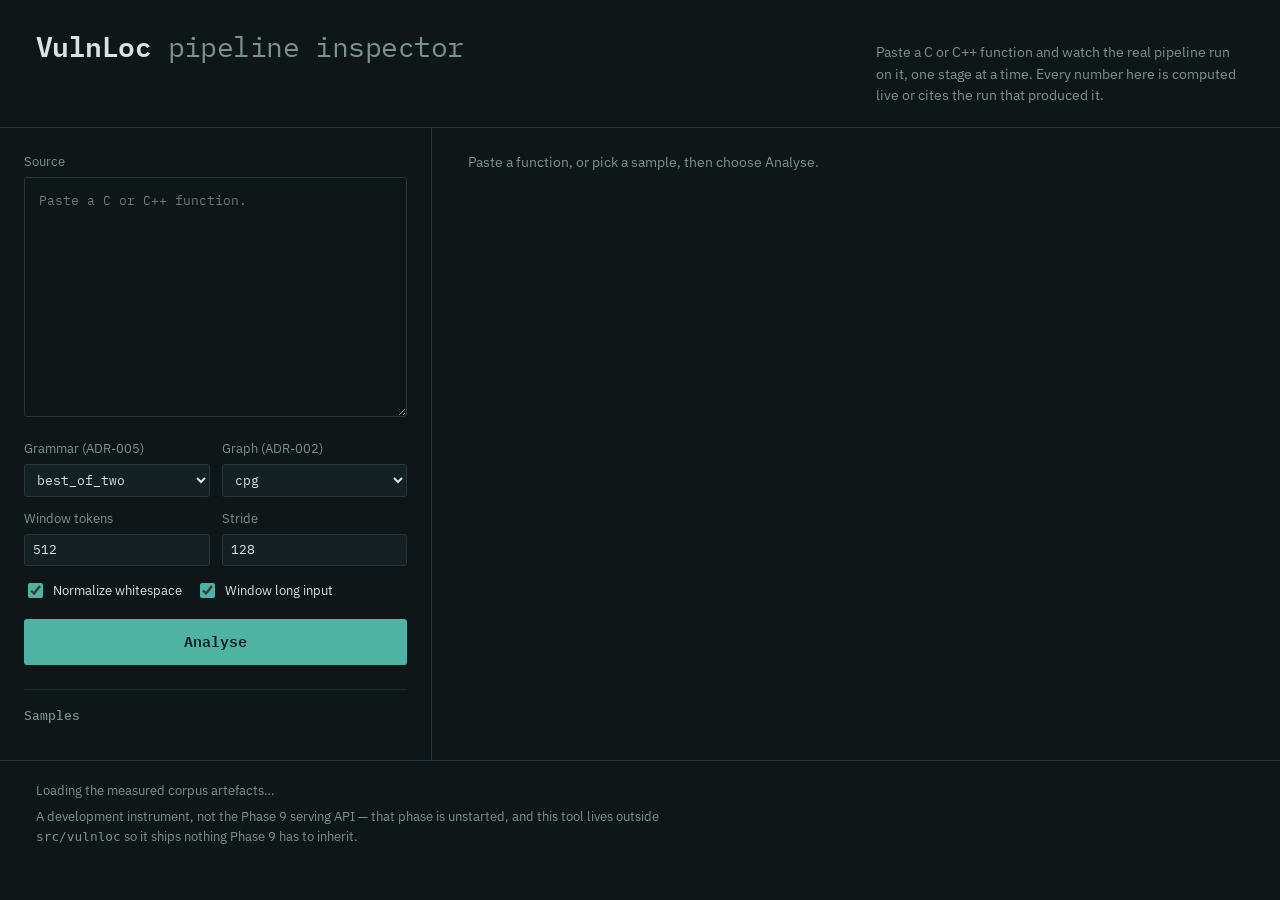
==== frontend/static/index.html @ 45f5f7fc "feat(frontend): a pipeline inspector — paste a function, watch the stages run Paste a C/C++ function" ====
<!doctype html>
<html lang="en">
  <head>
    <meta charset="utf-8" />
    <meta name="viewport" content="width=device-width, initial-scale=1" />
    <title>VulnLoc pipeline inspector</title>
    <link rel="preconnect" href="https://fonts.googleapis.com" />
    <link rel="preconnect" href="https://fonts.gstatic.com" crossorigin />
    <link
      href="https://fonts.googleapis.com/css2?family=IBM+Plex+Mono:wght@400;500;600&family=IBM+Plex+Sans:wght@400;500&display=swap"
      rel="stylesheet"
    />
    <link rel="stylesheet" href="styles.css" />
  </head>
  <body>
    <header class="masthead">
      <div class="masthead-top">
        <h1 class="wordmark">VulnLoc <span>pipeline inspector</span></h1>
        <p class="masthead-note">
          Paste a C or C++ function and watch the real pipeline run on it, one stage at a
          time. Every number here is computed live or cites the run that produced it.
        </p>
      </div>

      <!-- Filled from /api/model. It says there is no model; that is the single most
           important fact about the project's state, so it sits above everything. -->
      <div class="model-banner" id="model-banner" hidden></div>

      <nav aria-label="Pipeline stages">
        <ol class="rail" id="rail"></ol>
      </nav>
    </header>

    <main class="workbench">
      <section class="composer" aria-label="Input">
        <label for="code">Source</label>
        <textarea
          id="code"
          spellcheck="false"
          placeholder="Paste a C or C++ function."
        ></textarea>

        <div class="controls">
          <div>
            <label for="policy">Grammar (ADR-005)</label>
            <select id="policy">
              <option value="best_of_two">best_of_two</option>
              <option value="cpp">cpp</option>
              <option value="c">c</option>
              <option value="declared">declared</option>
            </select>
          </div>
          <div>
            <label for="graph">Graph (ADR-002)</label>
            <select id="graph">
              <option value="cpg">cpg</option>
              <option value="ast">ast</option>
              <option value="cfg">cfg</option>
              <option value="dfg">dfg</option>
            </select>
          </div>
          <div>
            <label for="max_length">Window tokens</label>
            <input id="max_length" type="number" min="64" max="512" step="64" value="512" />
          </div>
          <div>
            <label for="stride">Stride</label>
            <input id="stride" type="number" min="0" max="448" step="32" value="128" />
          </div>
        </div>

        <div class="toggles">
          <label class="toggle">
            <input type="checkbox" id="normalize" checked />
            Normalize whitespace
          </label>
          <label class="toggle">
            <input type="checkbox" id="windowing" checked />
            Window long input
          </label>
        </div>

        <button class="run" id="run">Analyse</button>

        <div class="samples">
          <h3>Samples</h3>
          <div id="samples"></div>
        </div>
      </section>

      <section class="stage-column" aria-label="Pipeline output">
        <div id="error-slot"></div>
        <div id="stages">
          <p class="empty">
            Paste a function, or pick a sample, then choose Analyse.
          </p>
        </div>
      </section>
    </main>

    <footer>
      <p id="corpus-line">Loading the measured corpus artefacts…</p>
      <p>
        A development instrument, not the Phase&nbsp;9 serving API — that phase is
        unstarted, and this tool lives outside <code>src/vulnloc</code> so it ships
        nothing Phase&nbsp;9 has to inherit.
      </p>
    </footer>

    <script src="app.js"></script>
  </body>
</html>
---- frontend/static/styles.css ----
/* VulnLoc pipeline inspector.

   The surface is a drafting table for code: a deep teal-black ground, hairline rules,
   and source text as the primary material. IBM Plex Mono carries the display type —
   inverting the usual roles, because every headline here names a line, a node or a
   token count. IBM Plex Sans carries prose only.

   Three semantic colours do real work and are never decorative:
     signal (amber)  something measured, or a line under attention
     live   (teal)   a stage that is built and just ran
     void   (brick)  a stage that is not built, or a result that was invalidated
*/

:root {
  --ground: #0e1618;
  --panel: #142024;
  --panel-high: #18272b;
  --rule: #23383d;
  --rule-soft: #1b2e32;
  --type: #dae3df;
  --code: #c9d6d1;
  --dim: #7b918d;
  --dimmer: #556965;

  --signal: #e8a13a;
  --signal-soft: #3a2e18;
  --live: #4fb3a4;
  --live-soft: #14312e;
  --void: #c2665c;
  --void-soft: #33201e;

  /* Edge colours live here, not only in the .edge-* rules, so the legend in app.js
     reads the same value the stroke uses and the two cannot drift apart. */
  --edge-ast: #52798a;
  --edge-cfg: #4fb3a4;
  --edge-dfg: #e8a13a;
  --edge-call: #9b7bd4;

  --mono: "IBM Plex Mono", ui-monospace, "SF Mono", Menlo, Consolas, monospace;
  --sans: "IBM Plex Sans", system-ui, -apple-system, "Segoe UI", sans-serif;

  --gutter: 3.25rem;
  --step: 0.5rem;
}

* {
  box-sizing: border-box;
}

html {
  background: var(--ground);
}

body {
  margin: 0;
  background: var(--ground);
  color: var(--type);
  font-family: var(--sans);
  font-size: 15px;
  line-height: 1.55;
  -webkit-font-smoothing: antialiased;
}

h1,
h2,
h3,
.mono {
  font-family: var(--mono);
  font-weight: 500;
}

a {
  color: var(--live);
}

/* ─── Masthead ─────────────────────────────────────────────────────────────── */

.masthead {
  border-bottom: 1px solid var(--rule);
  padding: 1.5rem clamp(1rem, 3vw, 2.25rem) 0;
}

.masthead-top {
  display: flex;
  flex-wrap: wrap;
  gap: 1.25rem;
  align-items: baseline;
  justify-content: space-between;
}

.wordmark {
  font-family: var(--mono);
  font-size: clamp(1.35rem, 2.4vw, 1.75rem);
  font-weight: 600;
  letter-spacing: -0.02em;
  margin: 0;
  color: var(--type);
}

.wordmark span {
  color: var(--dim);
  font-weight: 400;
}

.masthead-note {
  color: var(--dim);
  font-size: 0.875rem;
  max-width: 46ch;
  margin: 0;
}

/* The model banner is the first thing anyone sees, and it says the tool has no scores.
   That placement is the point: it is the most important fact about the project's state. */
.model-banner {
  margin: 1.25rem 0 0;
  border: 1px solid var(--void);
  border-left-width: 3px;
  background: var(--void-soft);
  padding: 0.85rem 1.1rem;
  border-radius: 3px;
}

.model-banner h2 {
  margin: 0 0 0.3rem;
  font-size: 0.95rem;
  color: #e8a096;
}

.model-banner p {
  margin: 0;
  font-size: 0.875rem;
  color: #cbb4b0;
  max-width: 92ch;
}

.model-banner code {
  font-family: var(--mono);
  color: var(--signal);
  background: none;
}

/* ─── Pipeline rail ────────────────────────────────────────────────────────── */

.rail {
  display: flex;
  gap: 0;
  overflow-x: auto;
  padding: 1.25rem 0 0;
  margin: 0;
  list-style: none;
  scrollbar-width: thin;
}

.rail li {
  flex: 0 0 auto;
  position: relative;
  padding: 0 1.15rem 0.9rem 0;
  margin-right: 1.15rem;
  border-bottom: 2px solid var(--rule);
  min-width: 7.5rem;
}

.rail li::after {
  content: "";
  position: absolute;
  right: -0.35rem;
  bottom: -0.42rem;
  width: 6px;
  height: 6px;
  border-right: 1px solid var(--rule);
  border-bottom: 1px solid var(--rule);
  transform: rotate(-45deg);
}

.rail li:last-child {
  margin-right: 0;
}

.rail li:last-child::after {
  display: none;
}

.rail-layer {
  font-family: var(--mono);
  font-size: 0.7rem;
  color: var(--dimmer);
  display: block;
}

.rail-name {
  font-family: var(--mono);
  font-size: 0.84rem;
  display: block;
  color: var(--dim);
}

.rail li[data-state="live"] {
  border-bottom-color: var(--live);
}
.rail li[data-state="live"] .rail-name {
  color: var(--type);
}
.rail li[data-state="live"]::after {
  border-color: var(--live);
}

.rail li[data-state="built-untrained"] {
  border-bottom-color: var(--signal);
}
.rail li[data-state="built-untrained"] .rail-name {
  color: var(--signal);
}

.rail li[data-state="planned"] .rail-name {
  color: var(--dimmer);
}

.rail button {
  all: unset;
  cursor: pointer;
  display: block;
}

.rail button:focus-visible {
  outline: 2px solid var(--signal);
  outline-offset: 3px;
}

/* ─── Workbench ────────────────────────────────────────────────────────────── */

.workbench {
  display: grid;
  grid-template-columns: minmax(20rem, 27rem) minmax(0, 1fr);
  gap: 0;
  align-items: start;
}

.composer {
  border-right: 1px solid var(--rule);
  padding: 1.5rem clamp(1rem, 2vw, 1.5rem);
  position: sticky;
  top: 0;
  max-height: 100vh;
  overflow-y: auto;
}

.stage-column {
  padding: 1.5rem clamp(1rem, 3vw, 2.25rem);
  min-width: 0;
}

label {
  display: block;
  font-size: 0.8rem;
  color: var(--dim);
  margin-bottom: 0.3rem;
}

textarea {
  width: 100%;
  min-height: 15rem;
  resize: vertical;
  background: var(--ground);
  color: var(--code);
  border: 1px solid var(--rule);
  border-radius: 3px;
  padding: 0.75rem 0.85rem;
  font-family: var(--mono);
  font-size: 0.82rem;
  line-height: 1.65;
  tab-size: 4;
}

textarea:focus-visible,
select:focus-visible,
input:focus-visible {
  outline: 2px solid var(--signal);
  outline-offset: 1px;
}

.controls {
  display: grid;
  grid-template-columns: 1fr 1fr;
  gap: 0.75rem;
  margin-top: 1rem;
}

select,
input[type="number"] {
  width: 100%;
  background: var(--panel);
  color: var(--type);
  border: 1px solid var(--rule);
  border-radius: 3px;
  padding: 0.4rem 0.5rem;
  font-family: var(--mono);
  font-size: 0.82rem;
}

.toggles {
  display: flex;
  flex-wrap: wrap;
  gap: 0.9rem;
  margin-top: 0.9rem;
}

.toggle {
  display: flex;
  align-items: center;
  gap: 0.4rem;
  font-size: 0.82rem;
  color: var(--type);
  margin: 0;
  cursor: pointer;
}

.toggle input {
  accent-color: var(--live);
  width: 0.95rem;
  height: 0.95rem;
}

.run {
  margin-top: 1.1rem;
  width: 100%;
  background: var(--live);
  color: #07201d;
  border: none;
  border-radius: 3px;
  padding: 0.65rem 1rem;
  font-family: var(--mono);
  font-size: 0.92rem;
  font-weight: 600;
  cursor: pointer;
}

.run:hover {
  background: #5ec4b5;
}

.run:disabled {
  background: var(--rule);
  color: var(--dim);
  cursor: progress;
}

.run:focus-visible {
  outline: 2px solid var(--signal);
  outline-offset: 2px;
}

.samples {
  margin-top: 1.5rem;
  border-top: 1px solid var(--rule-soft);
  padding-top: 1rem;
}

.samples h3 {
  font-size: 0.82rem;
  color: var(--dim);
  margin: 0 0 0.6rem;
  font-weight: 500;
}

.sample {
  all: unset;
  cursor: pointer;
  display: block;
  width: 100%;
  padding: 0.5rem 0.6rem;
  border: 1px solid var(--rule-soft);
  border-radius: 3px;
  margin-bottom: 0.45rem;
}

.sample:hover {
  border-color: var(--live);
}

.sample:focus-visible {
  outline: 2px solid var(--signal);
  outline-offset: 1px;
}

.sample b {
  display: block;
  font-family: var(--mono);
  font-size: 0.82rem;
  font-weight: 500;
  color: var(--type);
}

.sample span {
  font-size: 0.76rem;
  color: var(--dim);
}

/* ─── Stage panels ─────────────────────────────────────────────────────────── */

.stage {
  border: 1px solid var(--rule);
  border-radius: 3px;
  margin-bottom: 1.25rem;
  background: var(--panel);
  scroll-margin-top: 1rem;
}

.stage-head {
  display: flex;
  flex-wrap: wrap;
  align-items: baseline;
  gap: 0.6rem 0.9rem;
  padding: 0.8rem 1.1rem;
  border-bottom: 1px solid var(--rule-soft);
}

.stage-head h2 {
  margin: 0;
  font-size: 1rem;
  color: var(--type);
}

.stage-layer {
  font-family: var(--mono);
  font-size: 0.72rem;
  color: var(--dimmer);
  border: 1px solid var(--rule);
  border-radius: 2px;
  padding: 0.05rem 0.35rem;
}

.stage-body {
  padding: 1.1rem;
}

.stage[data-state="planned"] {
  background: transparent;
  border-style: dashed;
}

.stage[data-state="planned"] .stage-head h2 {
  color: var(--dim);
}

.badge {
  font-family: var(--mono);
  font-size: 0.7rem;
  border-radius: 2px;
  padding: 0.1rem 0.4rem;
  border: 1px solid currentColor;
}

.badge-live {
  color: var(--live);
}
.badge-void {
  color: var(--void);
}
.badge-signal {
  color: var(--signal);
}

.stage-why {
  color: var(--dim);
  font-size: 0.85rem;
  margin: 0 0 1rem;
  max-width: 78ch;
}

/* ─── Readouts ─────────────────────────────────────────────────────────────── */

.readout {
  display: flex;
  flex-wrap: wrap;
  gap: 1.75rem;
  margin: 0 0 1.1rem;
  padding: 0;
}

.readout div {
  min-width: 0;
}

.readout dt {
  font-size: 0.74rem;
  color: var(--dim);
  margin-bottom: 0.1rem;
}

.readout dd {
  margin: 0;
  font-family: var(--mono);
  font-size: 1.25rem;
  color: var(--type);
  line-height: 1.2;
}

.readout dd small {
  font-size: 0.78rem;
  color: var(--dim);
}

.readout dd.is-live {
  color: var(--live);
}
.readout dd.is-void {
  color: var(--void);
}
.readout dd.is-signal {
  color: var(--signal);
}

/* ─── Tables ───────────────────────────────────────────────────────────────── */

table {
  width: 100%;
  border-collapse: collapse;
  font-size: 0.82rem;
}

.scroll-x {
  overflow-x: auto;
}

th {
  text-align: left;
  font-family: var(--mono);
  font-weight: 500;
  font-size: 0.75rem;
  color: var(--dim);
  border-bottom: 1px solid var(--rule);
  padding: 0.35rem 0.6rem 0.35rem 0;
}

td {
  padding: 0.3rem 0.6rem 0.3rem 0;
  border-bottom: 1px solid var(--rule-soft);
  font-family: var(--mono);
  color: var(--code);
  white-space: nowrap;
}

td.num,
th.num {
  text-align: right;
  padding-right: 1.1rem;
  font-variant-numeric: tabular-nums;
}

tr[data-chosen="true"] td {
  color: var(--live);
}

/* ─── The line axis: the hero ──────────────────────────────────────────────── */

.axis {
  border: 1px solid var(--rule);
  border-radius: 3px;
  overflow: hidden;
  background: var(--ground);
}

.axis-head,
.axis-row {
  display: grid;
  grid-template-columns: var(--gutter) minmax(10rem, 1fr) 6rem 6rem 3.5rem;
  align-items: center;
  gap: 0;
}

.axis-head {
  border-bottom: 1px solid var(--rule);
  background: var(--panel-high);
}

.axis-head span {
  font-family: var(--mono);
  font-size: 0.72rem;
  color: var(--dim);
  padding: 0.4rem 0.6rem;
}

.axis-head span:first-child,
.axis-row .ln {
  text-align: right;
}

.axis-row {
  border-bottom: 1px solid var(--rule-soft);
}

.axis-row:last-child {
  border-bottom: none;
}

.axis-row:hover {
  background: var(--panel);
}

.ln {
  font-family: var(--mono);
  font-size: 0.74rem;
  color: var(--dimmer);
  padding: 0.15rem 0.6rem;
  font-variant-numeric: tabular-nums;
  border-right: 1px solid var(--rule-soft);
  align-self: stretch;
  display: flex;
  align-items: center;
  justify-content: flex-end;
}

.src {
  font-family: var(--mono);
  font-size: 0.78rem;
  color: var(--code);
  padding: 0.15rem 0.7rem;
  white-space: pre;
  overflow-x: auto;
}

/* Two parallel tracks, one per branch, sized against their own column maximum. Reading
   down them is the point: where one has a bar and the other does not, a branch is blind
   to that line. */
.track {
  padding: 0.15rem 0.6rem;
  display: flex;
  align-items: center;
  gap: 0.4rem;
  min-width: 0;
}

.bar {
  height: 0.5rem;
  border-radius: 1px;
  min-width: 2px;
  flex: 0 1 auto;
}

.bar-node {
  background: var(--live);
}

.bar-token {
  background: #6a8fb8;
}

.track-count {
  font-family: var(--mono);
  font-size: 0.68rem;
  color: var(--dimmer);
  font-variant-numeric: tabular-nums;
  flex: 0 0 auto;
}

/* A line the branch cannot see at all. Deliberately louder than an empty cell. */
.track-gap {
  font-family: var(--mono);
  font-size: 0.68rem;
  color: var(--void);
}

.bar-window {
  font-family: var(--mono);
  font-size: 0.72rem;
  color: var(--dim);
  padding: 0.15rem 0.6rem;
  font-variant-numeric: tabular-nums;
}

.flag {
  font-family: var(--mono);
  font-size: 0.7rem;
  padding: 0.15rem 0.6rem;
  color: var(--void);
}

.axis-row[data-blank="true"] .src {
  color: var(--dimmer);
}

.axis-row[data-changed="true"] .ln {
  color: var(--signal);
  border-right-color: var(--signal);
}

/* ─── Graph canvas ─────────────────────────────────────────────────────────── */

/* The graph is laid out with source line on the Y axis. That is not a stylistic choice:
   the shared line axis is what the whole system is built on, so a node's vertical
   position is its line, and a long vertical edge is a relation that crosses lines. */
.graph-wrap {
  border: 1px solid var(--rule);
  border-radius: 3px;
  background: var(--ground);
  overflow: auto;
  max-height: 34rem;
}

.graph-wrap svg {
  display: block;
}

.edge {
  fill: none;
  stroke-width: 1;
}

.edge-ast {
  stroke: var(--edge-ast);
  stroke-opacity: 0.55;
}
.edge-cfg {
  stroke: var(--edge-cfg);
  stroke-opacity: 0.75;
}
.edge-dfg {
  stroke: var(--edge-dfg);
  stroke-opacity: 0.7;
}
.edge-call {
  stroke: var(--edge-call);
  stroke-opacity: 0.8;
}

.node-dot {
  fill: var(--dim);
}

.node-dot.named {
  fill: var(--type);
}

.graph-line-label {
  font-family: var(--mono);
  font-size: 9px;
  fill: var(--dimmer);
}

.graph-rule {
  stroke: var(--rule-soft);
  stroke-width: 1;
}

.legend {
  display: flex;
  flex-wrap: wrap;
  gap: 1rem;
  margin: 0.7rem 0 0;
  padding: 0;
  list-style: none;
  font-family: var(--mono);
  font-size: 0.74rem;
  color: var(--dim);
}

.legend li {
  display: flex;
  align-items: center;
  gap: 0.35rem;
}

.swatch {
  width: 1.1rem;
  height: 0;
  border-top-width: 2px;
  border-top-style: solid;
}

/* ─── Notes, empties, errors ───────────────────────────────────────────────── */

.note {
  font-size: 0.8rem;
  color: var(--dim);
  margin: 0.7rem 0 0;
  max-width: 82ch;
}

.note-warn {
  color: var(--signal);
}

.empty {
  color: var(--dim);
  font-size: 0.87rem;
  margin: 0;
}

.error {
  border: 1px solid var(--void);
  border-left-width: 3px;
  background: var(--void-soft);
  padding: 0.85rem 1.1rem;
  border-radius: 3px;
  margin-bottom: 1.25rem;
}

.error h2 {
  margin: 0 0 0.35rem;
  font-size: 0.92rem;
  color: #e8a096;
}

.error pre {
  margin: 0.5rem 0 0;
  font-family: var(--mono);
  font-size: 0.74rem;
  color: #cbb4b0;
  white-space: pre-wrap;
  overflow-x: auto;
}

.planned-list {
  margin: 0;
  padding-left: 1.1rem;
  color: var(--dim);
  font-size: 0.85rem;
  max-width: 78ch;
}

.planned-list li {
  margin-bottom: 0.3rem;
}

footer {
  border-top: 1px solid var(--rule);
  padding: 1.25rem clamp(1rem, 3vw, 2.25rem);
  color: var(--dim);
  font-size: 0.8rem;
}

footer p {
  margin: 0 0 0.4rem;
  max-width: 88ch;
}

/* ─── Responsive ───────────────────────────────────────────────────────────── */

@media (max-width: 60rem) {
  .workbench {
    grid-template-columns: 1fr;
  }

  .composer {
    position: static;
    max-height: none;
    border-right: none;
    border-bottom: 1px solid var(--rule);
  }

  .axis-head,
  .axis-row {
    grid-template-columns: 2.5rem minmax(7rem, 1fr) 4.5rem 4.5rem;
  }

  /* The windows column is dropped on narrow screens; its header must go with it or
     the head and the rows stop lining up. */
  .bar-window,
  .axis-head span:nth-child(5) {
    display: none;
  }
}

@media (prefers-reduced-motion: reduce) {
  * {
    animation: none !important;
    transition: none !important;
  }
}

/* The lane a line's nodes sit in. Faint by design: it groups without competing with the
   edges, which are the thing worth looking at. */
.graph-lane {
  fill: var(--rule-soft);
  fill-opacity: 0.5;
}
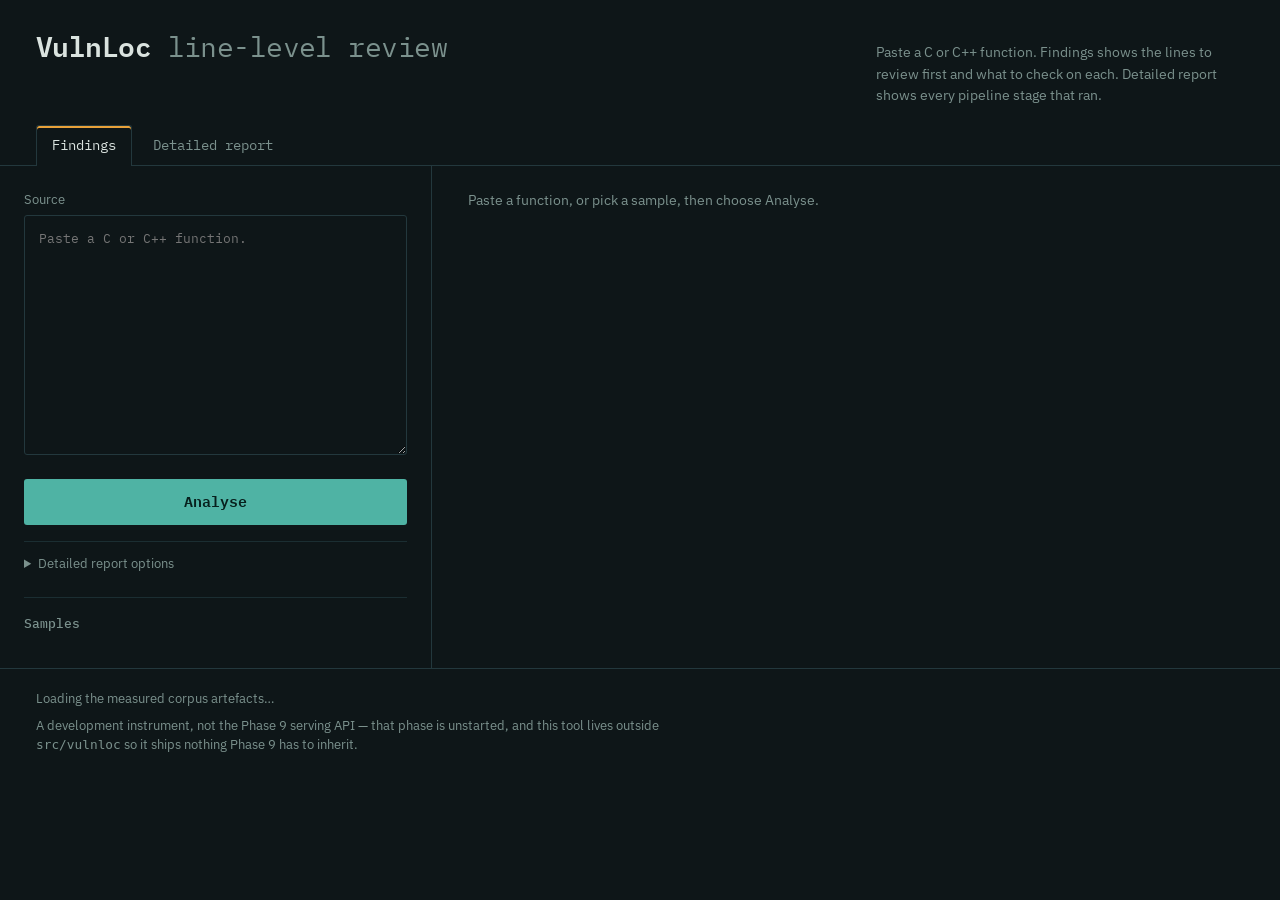
==== commit 889bd6b6: "feat(phase-5): fusion arms, ADR-009 semantic feature cache, and a Findings tab Phase 5 (sessions 12-" ====
--- a/frontend/static/index.html
+++ b/frontend/static/index.html
@@ -3,7 +3,7 @@
   <head>
     <meta charset="utf-8" />
     <meta name="viewport" content="width=device-width, initial-scale=1" />
-    <title>VulnLoc pipeline inspector</title>
+    <title>VulnLoc</title>
     <link rel="preconnect" href="https://fonts.googleapis.com" />
     <link rel="preconnect" href="https://fonts.gstatic.com" crossorigin />
     <link
@@ -15,20 +15,21 @@
   <body>
     <header class="masthead">
       <div class="masthead-top">
-        <h1 class="wordmark">VulnLoc <span>pipeline inspector</span></h1>
+        <h1 class="wordmark">VulnLoc <span>line-level review</span></h1>
         <p class="masthead-note">
-          Paste a C or C++ function and watch the real pipeline run on it, one stage at a
-          time. Every number here is computed live or cites the run that produced it.
+          Paste a C or C++ function. Findings shows the lines to review first and what to
+          check on each. Detailed report shows every pipeline stage that ran.
         </p>
       </div>
 
-      <!-- Filled from /api/model. It says there is no model; that is the single most
-           important fact about the project's state, so it sits above everything. -->
-      <div class="model-banner" id="model-banner" hidden></div>
-
-      <nav aria-label="Pipeline stages">
-        <ol class="rail" id="rail"></ol>
-      </nav>
+      <div class="tabs" role="tablist" aria-label="Views">
+        <button type="button" role="tab" id="tab-findings" aria-controls="panel-findings" aria-selected="true">
+          Findings
+        </button>
+        <button type="button" role="tab" id="tab-report" aria-controls="panel-report" aria-selected="false" tabindex="-1">
+          Detailed report
+        </button>
+      </div>
     </header>
 
     <main class="workbench">
@@ -40,47 +41,52 @@
           placeholder="Paste a C or C++ function."
         ></textarea>
 
-        <div class="controls">
-          <div>
-            <label for="policy">Grammar (ADR-005)</label>
-            <select id="policy">
-              <option value="best_of_two">best_of_two</option>
-              <option value="cpp">cpp</option>
-              <option value="c">c</option>
-              <option value="declared">declared</option>
-            </select>
+        <button class="run" id="run">Analyse</button>
+
+        <!-- Only the detailed report reads these. Findings always runs the configuration
+             the model was trained under, because scoring any other is not a finding. -->
+        <details class="report-options">
+          <summary>Detailed report options</summary>
+          <div class="controls">
+            <div>
+              <label for="policy">Grammar (ADR-005)</label>
+              <select id="policy">
+                <option value="best_of_two">best_of_two</option>
+                <option value="cpp">cpp</option>
+                <option value="c">c</option>
+                <option value="declared">declared</option>
+              </select>
+            </div>
+            <div>
+              <label for="graph">Graph (ADR-002)</label>
+              <select id="graph">
+                <option value="cpg">cpg</option>
+                <option value="ast">ast</option>
+                <option value="cfg">cfg</option>
+                <option value="dfg">dfg</option>
+              </select>
+            </div>
+            <div>
+              <label for="max_length">Window tokens</label>
+              <input id="max_length" type="number" min="64" max="512" step="64" value="512" />
+            </div>
+            <div>
+              <label for="stride">Stride</label>
+              <input id="stride" type="number" min="0" max="448" step="32" value="128" />
+            </div>
           </div>
-          <div>
-            <label for="graph">Graph (ADR-002)</label>
-            <select id="graph">
-              <option value="cpg">cpg</option>
-              <option value="ast">ast</option>
-              <option value="cfg">cfg</option>
-              <option value="dfg">dfg</option>
-            </select>
+
+          <div class="toggles">
+            <label class="toggle">
+              <input type="checkbox" id="normalize" checked />
+              Normalize whitespace
+            </label>
+            <label class="toggle">
+              <input type="checkbox" id="windowing" checked />
+              Window long input
+            </label>
           </div>
-          <div>
-            <label for="max_length">Window tokens</label>
-            <input id="max_length" type="number" min="64" max="512" step="64" value="512" />
-          </div>
-          <div>
-            <label for="stride">Stride</label>
-            <input id="stride" type="number" min="0" max="448" step="32" value="128" />
-          </div>
-        </div>
-
-        <div class="toggles">
-          <label class="toggle">
-            <input type="checkbox" id="normalize" checked />
-            Normalize whitespace
-          </label>
-          <label class="toggle">
-            <input type="checkbox" id="windowing" checked />
-            Window long input
-          </label>
-        </div>
-
-        <button class="run" id="run">Analyse</button>
+        </details>
 
         <div class="samples">
           <h3>Samples</h3>
@@ -88,12 +94,27 @@
         </div>
       </section>
 
-      <section class="stage-column" aria-label="Pipeline output">
-        <div id="error-slot"></div>
-        <div id="stages">
-          <p class="empty">
-            Paste a function, or pick a sample, then choose Analyse.
-          </p>
+      <section class="stage-column">
+        <div role="tabpanel" id="panel-findings" aria-labelledby="tab-findings">
+          <div id="findings">
+            <p class="empty">Paste a function, or pick a sample, then choose Analyse.</p>
+          </div>
+        </div>
+
+        <div role="tabpanel" id="panel-report" aria-labelledby="tab-report" hidden>
+          <!-- Filled from /api/model: what the tool scores with, and what it does not. -->
+          <div class="model-banner" id="model-banner" hidden></div>
+
+          <nav aria-label="Pipeline stages">
+            <ol class="rail" id="rail"></ol>
+          </nav>
+
+          <div id="error-slot"></div>
+          <div id="stages">
+            <p class="empty">
+              Paste a function, or pick a sample, then choose Analyse.
+            </p>
+          </div>
         </div>
       </section>
     </main>
--- a/frontend/static/styles.css
+++ b/frontend/static/styles.css
@@ -109,13 +109,50 @@
   margin: 0;
 }
 
-/* The model banner is the first thing anyone sees, and it says the tool has no scores.
-   That placement is the point: it is the most important fact about the project's state. */
+/* ─── Tabs ─────────────────────────────────────────────────────────────────── */
+
+.tabs {
+  display: flex;
+  gap: 0.25rem;
+  margin-top: 1.1rem;
+}
+
+.tabs button {
+  all: unset;
+  cursor: pointer;
+  font-family: var(--mono);
+  font-size: 0.9rem;
+  color: var(--dim);
+  padding: 0.55rem 0.95rem 0.6rem;
+  border: 1px solid transparent;
+  border-bottom: none;
+  border-radius: 3px 3px 0 0;
+  margin-bottom: -1px;
+}
+
+.tabs button:hover {
+  color: var(--type);
+}
+
+.tabs button[aria-selected="true"] {
+  color: var(--type);
+  background: var(--ground);
+  border-color: var(--rule);
+  box-shadow: inset 0 2px 0 var(--signal);
+}
+
+.tabs button:focus-visible {
+  outline: 2px solid var(--signal);
+  outline-offset: -2px;
+}
+
+/* Says what scores lines and what does not. Informational, not an alarm: the thing it used
+   to announce — no scores anywhere — is no longer true. */
 .model-banner {
-  margin: 1.25rem 0 0;
-  border: 1px solid var(--void);
-  border-left-width: 3px;
-  background: var(--void-soft);
+  margin: 0 0 0.25rem;
+  border: 1px solid var(--rule);
+  border-left: 3px solid var(--signal);
+  background: var(--panel);
   padding: 0.85rem 1.1rem;
   border-radius: 3px;
 }
@@ -123,13 +160,13 @@
 .model-banner h2 {
   margin: 0 0 0.3rem;
   font-size: 0.95rem;
-  color: #e8a096;
+  color: var(--signal);
 }
 
 .model-banner p {
   margin: 0;
   font-size: 0.875rem;
-  color: #cbb4b0;
+  color: var(--dim);
   max-width: 92ch;
 }
 
@@ -211,6 +248,16 @@
   color: var(--signal);
 }
 
+.rail li[data-state="trained"] .rail-name {
+  color: var(--live);
+}
+.rail li[data-state="trained-one-seed"] {
+  border-bottom-color: var(--signal);
+}
+.rail li[data-state="trained-one-seed"] .rail-name {
+  color: var(--signal);
+}
+
 .rail li[data-state="planned"] .rail-name {
   color: var(--dimmer);
 }
@@ -364,6 +411,8 @@
 
 .sample {
   all: unset;
+  /* `all: unset` also resets box-sizing, and width:100% plus padding then overflows. */
+  box-sizing: border-box;
   cursor: pointer;
   display: block;
   width: 100%;
@@ -458,6 +507,9 @@
 }
 .badge-signal {
   color: var(--signal);
+}
+.badge-trained {
+  color: var(--live);
 }
 
 .stage-why {
@@ -834,11 +886,348 @@
   max-width: 88ch;
 }
 
+/* ─── Composer: report options ─────────────────────────────────────────────── */
+
+.report-options {
+  margin-top: 1rem;
+  border-top: 1px solid var(--rule-soft);
+  padding-top: 0.75rem;
+}
+
+.report-options summary {
+  cursor: pointer;
+  font-size: 0.8rem;
+  color: var(--dim);
+}
+
+.report-options summary:focus-visible {
+  outline: 2px solid var(--signal);
+  outline-offset: 2px;
+}
+
+/* ─── Findings ─────────────────────────────────────────────────────────────── */
+
+.loading {
+  color: var(--signal);
+}
+
+/* Read before the cards, and short enough that people do read it. */
+.trust {
+  border-left: 3px solid var(--signal);
+  padding: 0.1rem 0 0.1rem 1rem;
+  margin: 0 0 1.5rem;
+  max-width: 80ch;
+}
+
+.trust-lead {
+  margin: 0 0 0.4rem;
+  font-size: 0.92rem;
+}
+
+.trust-lead b {
+  font-weight: 500;
+  color: var(--type);
+}
+
+.trust-caveats {
+  margin: 0;
+  padding-left: 1.1rem;
+  color: var(--dim);
+  font-size: 0.82rem;
+}
+
+.findings {
+  list-style: none;
+  margin: 0;
+  padding: 0;
+  display: grid;
+  /* minmax(0, …), not the implicit `auto`: an auto track grows to its widest <pre>, which
+     pushed the whole page sideways at phone width. */
+  grid-template-columns: minmax(0, 1fr);
+  gap: 1rem;
+}
+
+.finding {
+  border: 1px solid var(--rule);
+  border-radius: 3px;
+  background: var(--panel);
+  scroll-margin-top: 1rem;
+}
+
+.finding:target {
+  border-color: var(--signal);
+}
+
+.finding-head {
+  display: flex;
+  flex-wrap: wrap;
+  align-items: center;
+  gap: 0.5rem 0.9rem;
+  padding: 0.7rem 1rem;
+  border-bottom: 1px solid var(--rule-soft);
+}
+
+.finding-rank {
+  font-family: var(--mono);
+  font-size: 1.15rem;
+  font-weight: 600;
+  color: var(--signal);
+  font-variant-numeric: tabular-nums;
+  min-width: 2ch;
+}
+
+.finding-line {
+  font-family: var(--mono);
+  font-size: 0.92rem;
+  color: var(--type);
+}
+
+.meter {
+  width: 5rem;
+  height: 0.35rem;
+  background: var(--rule-soft);
+  border-radius: 1px;
+  overflow: hidden;
+}
+
+.meter-fill {
+  display: block;
+  height: 100%;
+  background: var(--signal);
+  opacity: 0.75;
+}
+
+.finding-tag {
+  margin-left: auto;
+  font-family: var(--mono);
+  font-size: 0.72rem;
+  color: var(--dim);
+  border: 1px solid var(--rule);
+  border-radius: 2px;
+  padding: 0.05rem 0.4rem;
+}
+
+.finding-tag.has-pattern {
+  color: var(--live);
+  border-color: var(--live);
+}
+
+.snippet {
+  background: var(--ground);
+  border-bottom: 1px solid var(--rule-soft);
+  overflow-x: auto;
+}
+
+.snippet-row {
+  display: grid;
+  grid-template-columns: var(--gutter) minmax(0, 1fr);
+}
+
+.snippet-row .src {
+  color: var(--dimmer);
+}
+
+.snippet-row[data-focus="true"] {
+  background: var(--signal-soft);
+}
+
+.snippet-row[data-focus="true"] .ln {
+  color: var(--signal);
+  border-right-color: var(--signal);
+}
+
+.snippet-row[data-focus="true"] .src {
+  color: var(--type);
+}
+
+.no-pattern {
+  margin: 0;
+  padding: 0.75rem 1rem;
+  font-size: 0.84rem;
+  color: var(--dim);
+  max-width: 80ch;
+}
+
+.pattern {
+  padding: 0.8rem 1rem 0.9rem;
+}
+
+.pattern + .pattern {
+  border-top: 1px dashed var(--rule-soft);
+}
+
+.pattern-title {
+  margin: 0 0 0.45rem;
+  font-family: var(--mono);
+  font-size: 0.88rem;
+  color: var(--type);
+  display: flex;
+  align-items: baseline;
+  gap: 0.55rem;
+  flex-wrap: wrap;
+}
+
+.cwe {
+  font-family: var(--mono);
+  font-size: 0.72rem;
+  color: var(--live);
+  border: 1px solid var(--live);
+  border-radius: 2px;
+  padding: 0 0.35rem;
+  white-space: nowrap;
+}
+
+.pattern-text {
+  margin: 0 0 0.3rem;
+  font-size: 0.86rem;
+  max-width: 80ch;
+}
+
+.pattern-text b {
+  font-family: var(--mono);
+  font-weight: 500;
+  font-size: 0.74rem;
+  color: var(--dim);
+  display: inline-block;
+  width: 3rem;
+}
+
+.before-after {
+  display: grid;
+  grid-template-columns: repeat(auto-fit, minmax(14rem, 1fr));
+  gap: 0.6rem;
+  margin-top: 0.6rem;
+}
+
+.before-after > div {
+  min-width: 0;
+}
+
+.pair-label {
+  display: block;
+  font-family: var(--mono);
+  font-size: 0.68rem;
+  color: var(--dimmer);
+  margin-bottom: 0.2rem;
+}
+
+.before-after pre {
+  margin: 0;
+  background: var(--ground);
+  border: 1px solid var(--rule-soft);
+  border-radius: 3px;
+  padding: 0.5rem 0.65rem;
+  font-family: var(--mono);
+  font-size: 0.76rem;
+  color: var(--code);
+  overflow-x: auto;
+}
+
+.before-after > div:last-child pre {
+  border-left: 2px solid var(--live);
+}
+
+.elsewhere,
+.source-map {
+  margin-top: 1.75rem;
+}
+
+.elsewhere h3,
+.source-map h3 {
+  font-size: 0.88rem;
+  color: var(--type);
+  margin: 0 0 0.3rem;
+}
+
+.elsewhere-list {
+  list-style: none;
+  margin: 0.6rem 0 0;
+  padding: 0;
+  font-size: 0.84rem;
+}
+
+.elsewhere-list li {
+  display: flex;
+  flex-wrap: wrap;
+  align-items: baseline;
+  gap: 0.25rem 0.5rem;
+  padding: 0.35rem 0;
+  border-bottom: 1px solid var(--rule-soft);
+}
+
+.elsewhere-list code {
+  font-family: var(--mono);
+  font-size: 0.78rem;
+  color: var(--code);
+}
+
+.ln-chip {
+  font-family: var(--mono);
+  font-size: 0.76rem;
+  color: var(--dim);
+  min-width: 2.5rem;
+}
+
+.dim {
+  color: var(--dimmer);
+  font-size: 0.78rem;
+}
+
+.source-map .axis {
+  margin-top: 0.6rem;
+}
+
+.map-row {
+  display: grid;
+  grid-template-columns: var(--gutter) 3rem minmax(0, 1fr);
+  align-items: center;
+  border-bottom: 1px solid var(--rule-soft);
+}
+
+.map-row:last-child {
+  border-bottom: none;
+}
+
+.map-row[data-top="true"] {
+  background: var(--signal-soft);
+}
+
+.map-row[data-top="true"] .src {
+  color: var(--type);
+}
+
+.heat {
+  align-self: stretch;
+  display: flex;
+  align-items: center;
+  justify-content: center;
+  font-family: var(--mono);
+  font-size: 0.72rem;
+  color: var(--dimmer);
+  border-right: 1px solid var(--rule-soft);
+}
+
+/* Faint on purpose: a rank-6 line should not look like a finding. */
+.heat-shade {
+  background: rgb(232 161 58 / calc(var(--heat, 0) * 0.22));
+}
+
+.heat-rank {
+  color: var(--signal);
+  text-decoration: none;
+  font-weight: 600;
+}
+
+.heat-rank:hover,
+.heat-rank:focus-visible {
+  text-decoration: underline;
+}
+
 /* ─── Responsive ───────────────────────────────────────────────────────────── */
 
 @media (max-width: 60rem) {
   .workbench {
-    grid-template-columns: 1fr;
+    grid-template-columns: minmax(0, 1fr);
   }
 
   .composer {
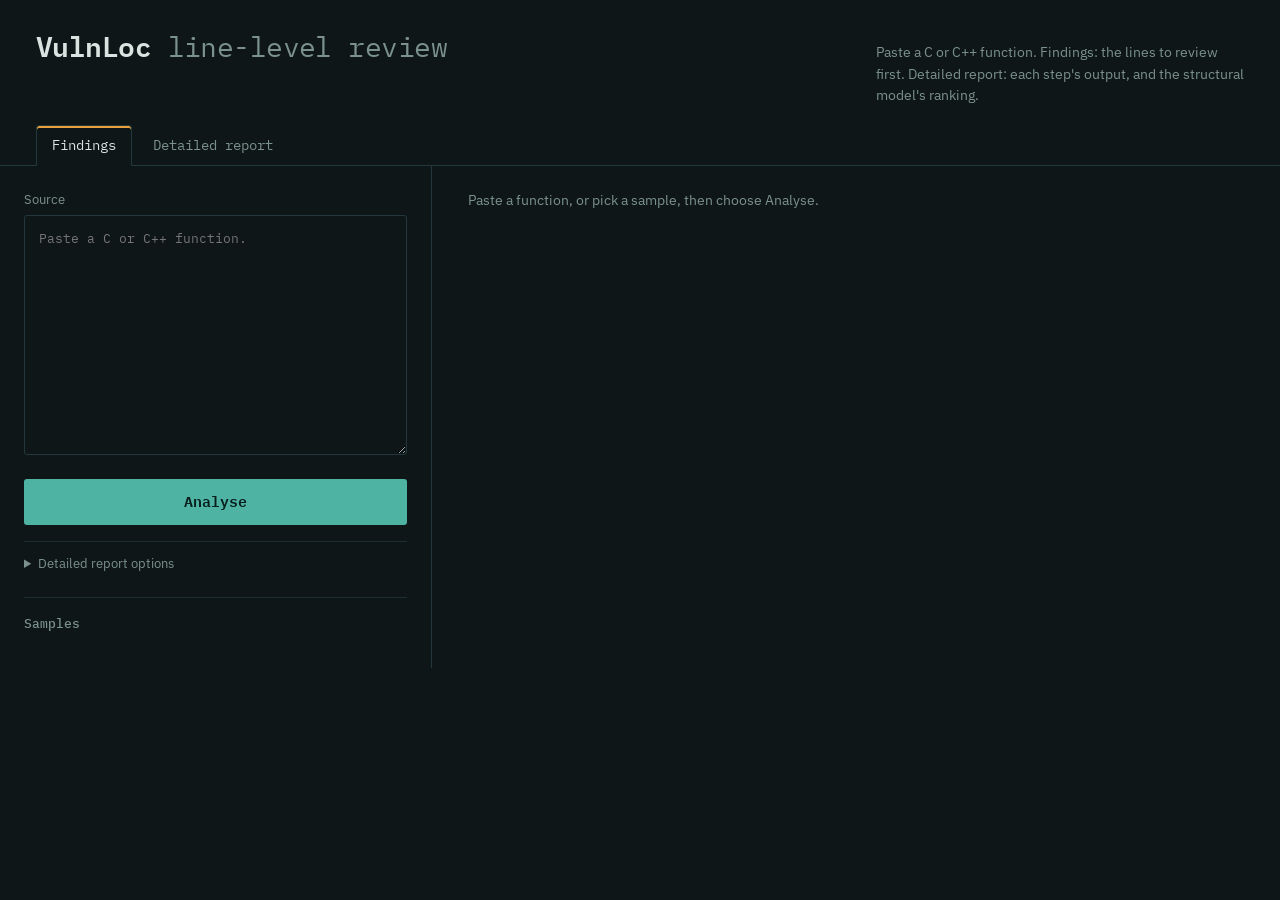
==== commit 1f267ac1: "feat(frontend): structural model ranking beside the semantic one in the detailed report Adds fronten" ====
--- a/frontend/static/index.html
+++ b/frontend/static/index.html
@@ -17,8 +17,8 @@
       <div class="masthead-top">
         <h1 class="wordmark">VulnLoc <span>line-level review</span></h1>
         <p class="masthead-note">
-          Paste a C or C++ function. Findings shows the lines to review first and what to
-          check on each. Detailed report shows every pipeline stage that ran.
+          Paste a C or C++ function. Findings: the lines to review first. Detailed report:
+          each step's output, and the structural model's ranking.
         </p>
       </div>
 
@@ -102,9 +102,6 @@
         </div>
 
         <div role="tabpanel" id="panel-report" aria-labelledby="tab-report" hidden>
-          <!-- Filled from /api/model: what the tool scores with, and what it does not. -->
-          <div class="model-banner" id="model-banner" hidden></div>
-
           <nav aria-label="Pipeline stages">
             <ol class="rail" id="rail"></ol>
           </nav>
@@ -119,15 +116,6 @@
       </section>
     </main>
 
-    <footer>
-      <p id="corpus-line">Loading the measured corpus artefacts…</p>
-      <p>
-        A development instrument, not the Phase&nbsp;9 serving API — that phase is
-        unstarted, and this tool lives outside <code>src/vulnloc</code> so it ships
-        nothing Phase&nbsp;9 has to inherit.
-      </p>
-    </footer>
-
     <script src="app.js"></script>
   </body>
 </html>
--- a/frontend/static/styles.css
+++ b/frontend/static/styles.css
@@ -146,36 +146,6 @@
   outline-offset: -2px;
 }
 
-/* Says what scores lines and what does not. Informational, not an alarm: the thing it used
-   to announce — no scores anywhere — is no longer true. */
-.model-banner {
-  margin: 0 0 0.25rem;
-  border: 1px solid var(--rule);
-  border-left: 3px solid var(--signal);
-  background: var(--panel);
-  padding: 0.85rem 1.1rem;
-  border-radius: 3px;
-}
-
-.model-banner h2 {
-  margin: 0 0 0.3rem;
-  font-size: 0.95rem;
-  color: var(--signal);
-}
-
-.model-banner p {
-  margin: 0;
-  font-size: 0.875rem;
-  color: var(--dim);
-  max-width: 92ch;
-}
-
-.model-banner code {
-  font-family: var(--mono);
-  color: var(--signal);
-  background: none;
-}
-
 /* ─── Pipeline rail ────────────────────────────────────────────────────────── */
 
 .rail {
@@ -191,10 +161,9 @@
 .rail li {
   flex: 0 0 auto;
   position: relative;
-  padding: 0 1.15rem 0.9rem 0;
-  margin-right: 1.15rem;
+  padding: 0 0.9rem 0.9rem 0;
+  margin-right: 0.9rem;
   border-bottom: 2px solid var(--rule);
-  min-width: 7.5rem;
 }
 
 .rail li::after {
@@ -874,16 +843,63 @@
   margin-bottom: 0.3rem;
 }
 
-footer {
-  border-top: 1px solid var(--rule);
-  padding: 1.25rem clamp(1rem, 3vw, 2.25rem);
-  color: var(--dim);
+.planned-list b {
+  color: var(--type);
+  font-weight: 500;
+}
+
+/* Collapsed extras inside a stage: detail for whoever opens it, out of the way otherwise. */
+.more {
+  margin-top: 0.8rem;
+}
+
+.more summary {
+  cursor: pointer;
   font-size: 0.8rem;
-}
-
-footer p {
-  margin: 0 0 0.4rem;
-  max-width: 88ch;
+  color: var(--dim);
+}
+
+.more summary:focus-visible {
+  outline: 2px solid var(--signal);
+  outline-offset: 2px;
+}
+
+.more[open] summary {
+  margin-bottom: 0.5rem;
+}
+
+.stage-body h3.sub {
+  margin: 1.1rem 0 0.4rem;
+  font-size: 0.85rem;
+  font-weight: 500;
+}
+
+.stage-body td code {
+  font-family: var(--mono);
+  color: var(--code);
+  font-size: 0.8rem;
+  white-space: pre;
+}
+
+.link-button {
+  margin-top: 0.8rem;
+  background: none;
+  border: 1px solid var(--live);
+  color: var(--live);
+  padding: 0.4rem 0.8rem;
+  border-radius: 3px;
+  font: inherit;
+  font-size: 0.82rem;
+  cursor: pointer;
+}
+
+.link-button:hover {
+  background: var(--live-soft);
+}
+
+.link-button:focus-visible {
+  outline: 2px solid var(--signal);
+  outline-offset: 2px;
 }
 
 /* ─── Composer: report options ─────────────────────────────────────────────── */
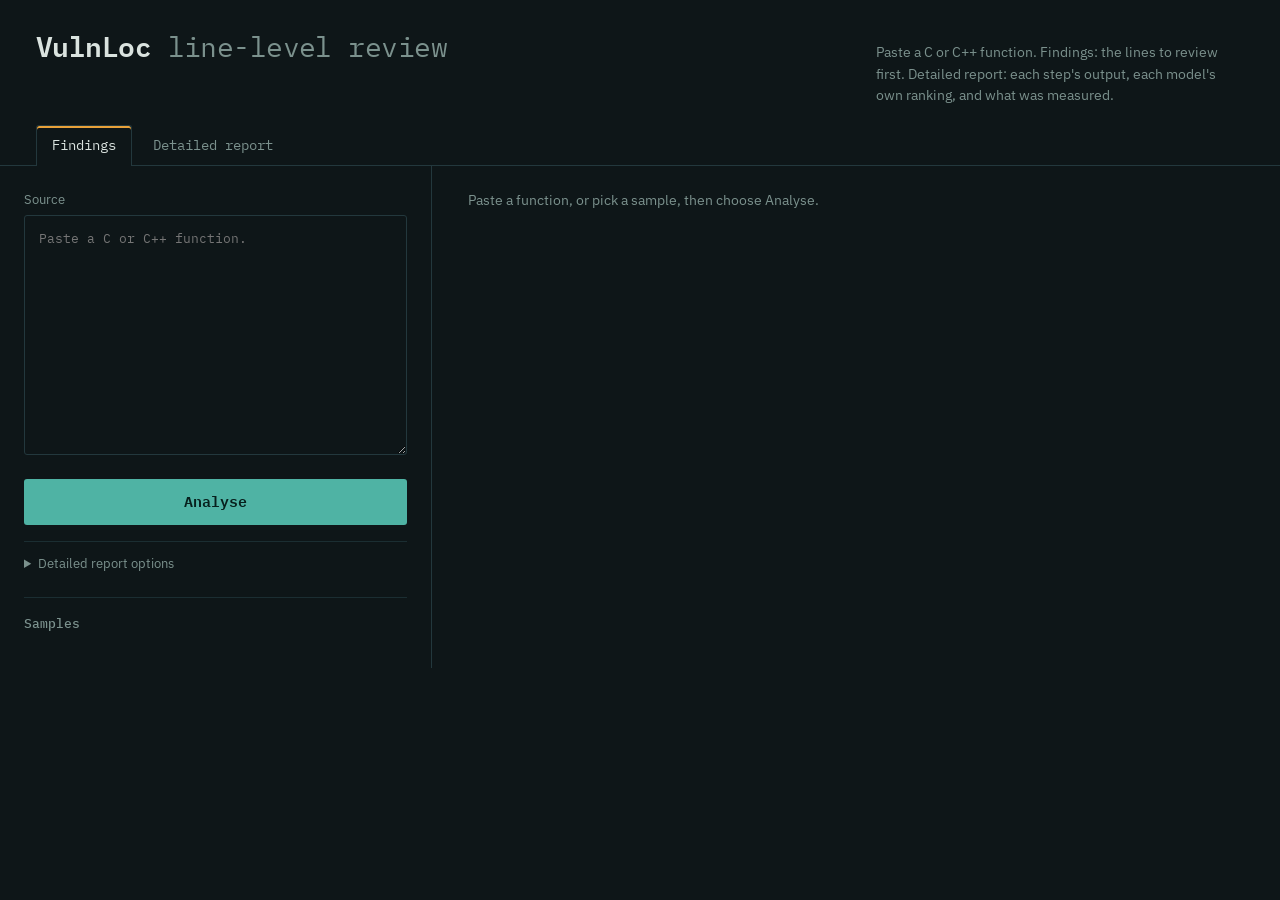
==== commit d05278d4: "feat: one site holds everything - the released model behind Findings, a reason only where a pattern " ====
--- a/frontend/static/index.html
+++ b/frontend/static/index.html
@@ -10,7 +10,7 @@
       href="https://fonts.googleapis.com/css2?family=IBM+Plex+Mono:wght@400;500;600&family=IBM+Plex+Sans:wght@400;500&display=swap"
       rel="stylesheet"
     />
-    <link rel="stylesheet" href="styles.css" />
+    <link rel="stylesheet" href="styles.css?v=20261012" />
   </head>
   <body>
     <header class="masthead">
@@ -18,7 +18,7 @@
         <h1 class="wordmark">VulnLoc <span>line-level review</span></h1>
         <p class="masthead-note">
           Paste a C or C++ function. Findings: the lines to review first. Detailed report:
-          each step's output, and the structural model's ranking.
+          each step's output, each model's own ranking, and what was measured.
         </p>
       </div>
 
@@ -116,6 +116,7 @@
       </section>
     </main>
 
-    <script src="app.js"></script>
+    <!-- The query string retires copies cached before the server sent Cache-Control. -->
+    <script src="app.js?v=20261012"></script>
   </body>
 </html>
--- a/frontend/static/styles.css
+++ b/frontend/static/styles.css
@@ -413,6 +413,24 @@
   color: var(--dim);
 }
 
+/* Samples come in groups; only the first is open, so the list stays one screen tall. */
+.sample-group {
+  margin-bottom: 0.6rem;
+}
+
+.sample-group summary {
+  cursor: pointer;
+  font-size: 0.8rem;
+  color: var(--type);
+  padding: 0.25rem 0;
+  margin-bottom: 0.35rem;
+}
+
+.sample-group summary:focus-visible {
+  outline: 2px solid var(--signal);
+  outline-offset: 2px;
+}
+
 /* ─── Stage panels ─────────────────────────────────────────────────────────── */
 
 .stage {
@@ -1239,6 +1257,60 @@
   text-decoration: underline;
 }
 
+/* What a sample's author wrote in, against what came back. Set apart from the trust box:
+   it is about this one function, not about the model. */
+.sample-check {
+  border: 1px solid var(--rule-soft);
+  border-radius: 3px;
+  padding: 0.6rem 0.8rem;
+  margin: 0 0 1.25rem;
+  color: var(--type);
+}
+
+.sample-check b {
+  font-weight: 500;
+  color: var(--live);
+}
+
+/* No pattern matched: said once, where the cards would have been. */
+.no-cards {
+  border: 1px dashed var(--rule);
+  border-radius: 3px;
+}
+
+.elsewhere-list .heat-rank {
+  margin-left: auto;
+  font-family: var(--mono);
+  font-size: 0.72rem;
+}
+
+.pattern .more .readout {
+  margin: 0;
+}
+
+.pattern-chips {
+  list-style: none;
+  margin: 0;
+  padding: 0;
+  display: flex;
+  flex-wrap: wrap;
+  gap: 0.35rem;
+  font-family: var(--mono);
+  font-size: 0.72rem;
+}
+
+.pattern-chips li {
+  color: var(--dim);
+  border: 1px solid var(--rule);
+  border-radius: 2px;
+  padding: 0.05rem 0.4rem;
+}
+
+.pattern-chips li.matched {
+  color: var(--live);
+  border-color: var(--live);
+}
+
 /* ─── Responsive ───────────────────────────────────────────────────────────── */
 
 @media (max-width: 60rem) {
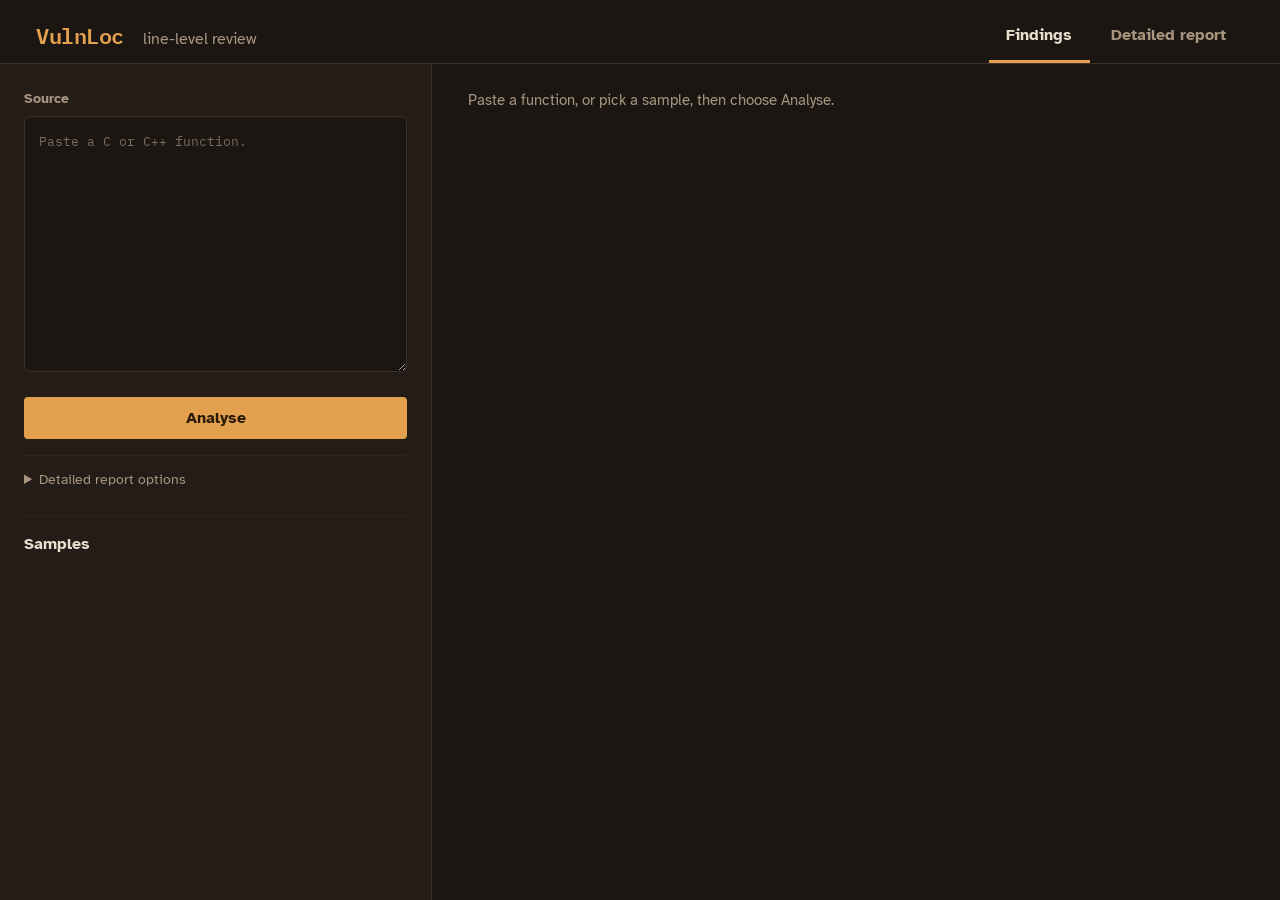
==== commit e5b319a8: "feat: restyle the site - warm palette, fixed header, report sidebar, three owner samples All on the " ====
--- a/frontend/static/index.html
+++ b/frontend/static/index.html
@@ -7,20 +7,14 @@
     <link rel="preconnect" href="https://fonts.googleapis.com" />
     <link rel="preconnect" href="https://fonts.gstatic.com" crossorigin />
     <link
-      href="https://fonts.googleapis.com/css2?family=IBM+Plex+Mono:wght@400;500;600&family=IBM+Plex+Sans:wght@400;500&display=swap"
+      href="https://fonts.googleapis.com/css2?family=Atkinson+Hyperlegible:wght@400;700&family=IBM+Plex+Mono:wght@400;500;600&display=swap"
       rel="stylesheet"
     />
-    <link rel="stylesheet" href="styles.css?v=20261012" />
+    <link rel="stylesheet" href="styles.css?v=20261017d" />
   </head>
   <body>
     <header class="masthead">
-      <div class="masthead-top">
-        <h1 class="wordmark">VulnLoc <span>line-level review</span></h1>
-        <p class="masthead-note">
-          Paste a C or C++ function. Findings: the lines to review first. Detailed report:
-          each step's output, each model's own ranking, and what was measured.
-        </p>
-      </div>
+      <h1 class="wordmark">VulnLoc <span>line-level review</span></h1>
 
       <div class="tabs" role="tablist" aria-label="Views">
         <button type="button" role="tab" id="tab-findings" aria-controls="panel-findings" aria-selected="true">
@@ -94,7 +88,7 @@
         </div>
       </section>
 
-      <section class="stage-column">
+      <section class="stage-column" id="results">
         <div role="tabpanel" id="panel-findings" aria-labelledby="tab-findings">
           <div id="findings">
             <p class="empty">Paste a function, or pick a sample, then choose Analyse.</p>
@@ -102,21 +96,24 @@
         </div>
 
         <div role="tabpanel" id="panel-report" aria-labelledby="tab-report" hidden>
-          <nav aria-label="Pipeline stages">
+          <div class="report-body">
+            <div id="error-slot"></div>
+            <div id="stages">
+              <p class="empty">
+                Paste a function, or pick a sample, then choose Analyse.
+              </p>
+            </div>
+          </div>
+
+          <nav class="report-nav" aria-label="Pipeline stages">
+            <h2>Stages</h2>
             <ol class="rail" id="rail"></ol>
           </nav>
-
-          <div id="error-slot"></div>
-          <div id="stages">
-            <p class="empty">
-              Paste a function, or pick a sample, then choose Analyse.
-            </p>
-          </div>
         </div>
       </section>
     </main>
 
     <!-- The query string retires copies cached before the server sent Cache-Control. -->
-    <script src="app.js?v=20261012"></script>
+    <script src="app.js?v=20261017d"></script>
   </body>
 </html>
--- a/frontend/static/styles.css
+++ b/frontend/static/styles.css
@@ -1,50 +1,88 @@
-/* VulnLoc pipeline inspector.
-
-   The surface is a drafting table for code: a deep teal-black ground, hairline rules,
-   and source text as the primary material. IBM Plex Mono carries the display type —
-   inverting the usual roles, because every headline here names a line, a node or a
-   token count. IBM Plex Sans carries prose only.
+/* VulnLoc line-level review.
+
+   A reading desk under a lamp: a dark walnut ground, warm parchment type, and source
+   text as the primary material. The palette is low-glare on purpose — people read
+   code here for a long time. Atkinson Hyperlegible carries prose and headings, chosen
+   for legibility; IBM Plex Mono carries code, line numbers and figures only.
 
    Three semantic colours do real work and are never decorative:
-     signal (amber)  something measured, or a line under attention
-     live   (teal)   a stage that is built and just ran
-     void   (brick)  a stage that is not built, or a result that was invalidated
+     signal (amber)  a line under attention, a rank, the focus ring
+     live   (sage)   built, matched, ran — the one non-warm hue, so it never reads as attention
+     void   (rust)   not built, cannot see, failed
+
+   The header stays put: on wide screens the page itself never scrolls; the composer and
+   the results each scroll on their own. On narrow screens the page scrolls and the
+   header is sticky.
 */
 
 :root {
-  --ground: #0e1618;
-  --panel: #142024;
-  --panel-high: #18272b;
-  --rule: #23383d;
-  --rule-soft: #1b2e32;
-  --type: #dae3df;
-  --code: #c9d6d1;
-  --dim: #7b918d;
-  --dimmer: #556965;
-
-  --signal: #e8a13a;
-  --signal-soft: #3a2e18;
-  --live: #4fb3a4;
-  --live-soft: #14312e;
-  --void: #c2665c;
-  --void-soft: #33201e;
+  --ground: #1b1612;
+  --panel: #231c17;
+  --panel-high: #2a221c;
+  --rule: #3b2f26;
+  --rule-soft: #2d241d;
+  --type: #eadfcf;
+  --code: #d9ccb8;
+  --dim: #a8957f;
+  --dimmer: #7c6c5c;
+
+  --signal: #e3a04f;
+  --signal-soft: #3b2b17;
+  --live: #a7b27c;
+  --live-soft: #262a1b;
+  --void: #c8705a;
+  --void-soft: #35211b;
+
+  --scroll-thumb: #4a3b2f;
+  --scroll-thumb-hover: #6a5543;
 
   /* Edge colours live here, not only in the .edge-* rules, so the legend in app.js
      reads the same value the stroke uses and the two cannot drift apart. */
-  --edge-ast: #52798a;
-  --edge-cfg: #4fb3a4;
-  --edge-dfg: #e8a13a;
-  --edge-call: #9b7bd4;
+  --edge-ast: #8c7763;
+  --edge-cfg: #a7b27c;
+  --edge-dfg: #e3a04f;
+  --edge-call: #b48fa9;
 
   --mono: "IBM Plex Mono", ui-monospace, "SF Mono", Menlo, Consolas, monospace;
-  --sans: "IBM Plex Sans", system-ui, -apple-system, "Segoe UI", sans-serif;
+  --sans: "Atkinson Hyperlegible", system-ui, -apple-system, "Segoe UI", sans-serif;
 
   --gutter: 3.25rem;
   --step: 0.5rem;
+  --radius: 6px;
+  --radius-small: 4px;
 }
 
 * {
   box-sizing: border-box;
+  scrollbar-width: thin;
+  scrollbar-color: var(--scroll-thumb) transparent;
+}
+
+/* Chromium before 121 and Safari ignore scrollbar-color; these cover them. */
+::-webkit-scrollbar {
+  width: 10px;
+  height: 10px;
+}
+::-webkit-scrollbar-track {
+  background: transparent;
+}
+::-webkit-scrollbar-thumb {
+  background: var(--scroll-thumb);
+  border-radius: 10px;
+  border: 2px solid transparent;
+  background-clip: padding-box;
+}
+::-webkit-scrollbar-thumb:hover {
+  background: var(--scroll-thumb-hover);
+  background-clip: padding-box;
+}
+::-webkit-scrollbar-corner {
+  background: transparent;
+}
+
+::selection {
+  background: var(--signal-soft);
+  color: var(--type);
 }
 
 html {
@@ -56,14 +94,18 @@
   background: var(--ground);
   color: var(--type);
   font-family: var(--sans);
-  font-size: 15px;
-  line-height: 1.55;
+  font-size: 16px;
+  line-height: 1.6;
   -webkit-font-smoothing: antialiased;
 }
 
 h1,
 h2,
-h3,
+h3 {
+  font-family: var(--sans);
+  font-weight: 700;
+}
+
 .mono {
   font-family: var(--mono);
   font-weight: 500;
@@ -76,37 +118,35 @@
 /* ─── Masthead ─────────────────────────────────────────────────────────────── */
 
 .masthead {
+  display: flex;
+  flex-wrap: wrap;
+  align-items: flex-end;
+  justify-content: space-between;
+  gap: 0.5rem 2rem;
   border-bottom: 1px solid var(--rule);
-  padding: 1.5rem clamp(1rem, 3vw, 2.25rem) 0;
-}
-
-.masthead-top {
-  display: flex;
-  flex-wrap: wrap;
-  gap: 1.25rem;
-  align-items: baseline;
-  justify-content: space-between;
-}
-
+  background: var(--ground);
+  padding: 0.9rem clamp(1rem, 3vw, 2.25rem) 0;
+  z-index: 10;
+}
+
+/* The wordmark is the one place the mono face leads: the product reads lines. */
 .wordmark {
   font-family: var(--mono);
-  font-size: clamp(1.35rem, 2.4vw, 1.75rem);
+  font-size: 1.375rem;
   font-weight: 600;
   letter-spacing: -0.02em;
-  margin: 0;
-  color: var(--type);
+  line-height: 1.2;
+  margin: 0 0 0.85rem;
+  color: var(--signal);
 }
 
 .wordmark span {
+  font-family: var(--sans);
+  font-size: 1rem;
   color: var(--dim);
   font-weight: 400;
-}
-
-.masthead-note {
-  color: var(--dim);
-  font-size: 0.875rem;
-  max-width: 46ch;
-  margin: 0;
+  letter-spacing: 0;
+  margin-left: 0.4rem;
 }
 
 /* ─── Tabs ─────────────────────────────────────────────────────────────────── */
@@ -114,20 +154,17 @@
 .tabs {
   display: flex;
   gap: 0.25rem;
-  margin-top: 1.1rem;
 }
 
 .tabs button {
   all: unset;
   cursor: pointer;
-  font-family: var(--mono);
-  font-size: 0.9rem;
-  color: var(--dim);
-  padding: 0.55rem 0.95rem 0.6rem;
-  border: 1px solid transparent;
-  border-bottom: none;
-  border-radius: 3px 3px 0 0;
-  margin-bottom: -1px;
+  font-family: var(--sans);
+  font-size: 1rem;
+  font-weight: 700;
+  color: var(--dim);
+  padding: 0.55rem 1.1rem 0.7rem;
+  border-bottom: 3px solid transparent;
 }
 
 .tabs button:hover {
@@ -136,9 +173,7 @@
 
 .tabs button[aria-selected="true"] {
   color: var(--type);
-  background: var(--ground);
-  border-color: var(--rule);
-  box-shadow: inset 0 2px 0 var(--signal);
+  border-bottom-color: var(--signal);
 }
 
 .tabs button:focus-visible {
@@ -148,116 +183,161 @@
 
 /* ─── Pipeline rail ────────────────────────────────────────────────────────── */
 
+/* The detailed report is two columns: the stages, and on the right a vertical list of
+   them that stays in view and jumps to one on click. It is a real sequence — each stage
+   feeds the next — so it is drawn as one: a line with a dot per stage. `:not([hidden])`
+   matters: a display value on the panel would otherwise override the hidden attribute. */
+#panel-report:not([hidden]) {
+  display: grid;
+  grid-template-columns: minmax(0, 1fr) 12.5rem;
+  gap: 2rem;
+  align-items: start;
+}
+
+.report-body {
+  min-width: 0;
+}
+
+.report-nav {
+  position: sticky;
+  top: 1.5rem;
+  max-height: calc(100dvh - 8rem);
+  overflow-y: auto;
+}
+
+.report-nav h2 {
+  font-size: 1rem;
+  color: var(--type);
+  margin: 0 0 0.6rem;
+}
+
 .rail {
-  display: flex;
-  gap: 0;
-  overflow-x: auto;
-  padding: 1.25rem 0 0;
+  list-style: none;
   margin: 0;
-  list-style: none;
-  scrollbar-width: thin;
-}
-
-.rail li {
-  flex: 0 0 auto;
+  padding: 0;
   position: relative;
-  padding: 0 0.9rem 0.9rem 0;
-  margin-right: 0.9rem;
-  border-bottom: 2px solid var(--rule);
-}
-
-.rail li::after {
+}
+
+/* The flow line, behind the dots. */
+.rail::before {
   content: "";
   position: absolute;
-  right: -0.35rem;
-  bottom: -0.42rem;
-  width: 6px;
-  height: 6px;
-  border-right: 1px solid var(--rule);
-  border-bottom: 1px solid var(--rule);
-  transform: rotate(-45deg);
-}
-
-.rail li:last-child {
-  margin-right: 0;
-}
-
-.rail li:last-child::after {
-  display: none;
-}
-
-.rail-layer {
-  font-family: var(--mono);
-  font-size: 0.7rem;
-  color: var(--dimmer);
-  display: block;
-}
-
-.rail-name {
-  font-family: var(--mono);
-  font-size: 0.84rem;
-  display: block;
-  color: var(--dim);
-}
-
-.rail li[data-state="live"] {
-  border-bottom-color: var(--live);
-}
-.rail li[data-state="live"] .rail-name {
-  color: var(--type);
-}
-.rail li[data-state="live"]::after {
-  border-color: var(--live);
-}
-
-.rail li[data-state="built-untrained"] {
-  border-bottom-color: var(--signal);
-}
-.rail li[data-state="built-untrained"] .rail-name {
-  color: var(--signal);
-}
-
-.rail li[data-state="trained"] .rail-name {
-  color: var(--live);
-}
-.rail li[data-state="trained-one-seed"] {
-  border-bottom-color: var(--signal);
-}
-.rail li[data-state="trained-one-seed"] .rail-name {
-  color: var(--signal);
-}
-
-.rail li[data-state="planned"] .rail-name {
-  color: var(--dimmer);
+  left: 0.4rem;
+  top: 0.9rem;
+  bottom: 0.9rem;
+  border-left: 1px solid var(--rule);
+}
+
+.rail li {
+  position: relative;
 }
 
 .rail button {
   all: unset;
+  box-sizing: border-box;
   cursor: pointer;
-  display: block;
+  display: flex;
+  align-items: center;
+  gap: 0.75rem;
+  width: 100%;
+  padding: 0.4rem 0.5rem 0.4rem 0;
+  border-radius: var(--radius-small);
+}
+
+/* A stage's dot: filled sage once it ran on the paste, amber where it is built but not
+   fully trained, hollow where it only reports a training run. */
+.rail button::before {
+  content: "";
+  flex: 0 0 auto;
+  width: 0.55rem;
+  height: 0.55rem;
+  margin-left: 0.125rem;
+  border-radius: 50%;
+  border: 1.5px solid var(--dimmer);
+  background: var(--ground);
+}
+
+.rail li[data-state="live"] button::before {
+  background: var(--live);
+  border-color: var(--live);
+}
+.rail li[data-state="trained"] button::before {
+  border-color: var(--live);
+}
+.rail li[data-state="built-untrained"] button::before,
+.rail li[data-state="trained-one-seed"] button::before {
+  border-color: var(--signal);
+}
+
+.rail-name {
+  font-family: var(--sans);
+  font-size: 0.9375rem;
+  line-height: 1.3;
+  color: var(--dim);
+}
+
+.rail button:hover .rail-name {
+  color: var(--type);
+}
+
+/* The stage being read. */
+.rail button[aria-current="true"] {
+  background: var(--signal-soft);
+}
+.rail button[aria-current="true"]::before {
+  background: var(--signal);
+  border-color: var(--signal);
+  box-shadow: 0 0 0 3px var(--signal-soft);
+}
+.rail button[aria-current="true"] .rail-name {
+  color: var(--type);
+  font-weight: 700;
 }
 
 .rail button:focus-visible {
   outline: 2px solid var(--signal);
-  outline-offset: 3px;
+  outline-offset: 1px;
 }
 
 /* ─── Workbench ────────────────────────────────────────────────────────────── */
+
+/* Wide screens: the header holds its row, the page never scrolls, and each column
+   scrolls on its own. Narrow screens fall back to one scrolling page (see Responsive). */
+@media (min-width: 60.001rem) {
+  html,
+  body {
+    height: 100%;
+  }
+
+  body {
+    display: grid;
+    grid-template-rows: auto minmax(0, 1fr);
+    overflow: hidden;
+  }
+
+  .workbench {
+    min-height: 0;
+    height: 100%;
+  }
+
+  .composer,
+  .stage-column {
+    height: 100%;
+    overflow-y: auto;
+    overscroll-behavior: contain;
+  }
+}
 
 .workbench {
   display: grid;
   grid-template-columns: minmax(20rem, 27rem) minmax(0, 1fr);
   gap: 0;
-  align-items: start;
 }
 
 .composer {
   border-right: 1px solid var(--rule);
+  background: var(--panel);
   padding: 1.5rem clamp(1rem, 2vw, 1.5rem);
-  position: sticky;
-  top: 0;
-  max-height: 100vh;
-  overflow-y: auto;
 }
 
 .stage-column {
@@ -267,24 +347,29 @@
 
 label {
   display: block;
-  font-size: 0.8rem;
-  color: var(--dim);
-  margin-bottom: 0.3rem;
+  font-size: 0.875rem;
+  font-weight: 700;
+  color: var(--dim);
+  margin-bottom: 0.35rem;
 }
 
 textarea {
   width: 100%;
-  min-height: 15rem;
+  min-height: 16rem;
   resize: vertical;
   background: var(--ground);
   color: var(--code);
   border: 1px solid var(--rule);
-  border-radius: 3px;
-  padding: 0.75rem 0.85rem;
-  font-family: var(--mono);
-  font-size: 0.82rem;
+  border-radius: var(--radius);
+  padding: 0.8rem 0.9rem;
+  font-family: var(--mono);
+  font-size: 0.84rem;
   line-height: 1.65;
   tab-size: 4;
+}
+
+textarea::placeholder {
+  color: var(--dimmer);
 }
 
 textarea:focus-visible,
@@ -307,10 +392,10 @@
   background: var(--panel);
   color: var(--type);
   border: 1px solid var(--rule);
-  border-radius: 3px;
+  border-radius: var(--radius-small);
   padding: 0.4rem 0.5rem;
   font-family: var(--mono);
-  font-size: 0.82rem;
+  font-size: 0.84rem;
 }
 
 .toggles {
@@ -324,7 +409,8 @@
   display: flex;
   align-items: center;
   gap: 0.4rem;
-  font-size: 0.82rem;
+  font-size: 0.875rem;
+  font-weight: 400;
   color: var(--type);
   margin: 0;
   cursor: pointer;
@@ -337,21 +423,21 @@
 }
 
 .run {
-  margin-top: 1.1rem;
+  margin-top: 1rem;
   width: 100%;
-  background: var(--live);
-  color: #07201d;
+  background: var(--signal);
+  color: #2a1a08;
   border: none;
-  border-radius: 3px;
-  padding: 0.65rem 1rem;
-  font-family: var(--mono);
-  font-size: 0.92rem;
-  font-weight: 600;
+  border-radius: var(--radius-small);
+  padding: 0.7rem 1rem;
+  font-family: var(--sans);
+  font-size: 1rem;
+  font-weight: 700;
   cursor: pointer;
 }
 
 .run:hover {
-  background: #5ec4b5;
+  background: #edb36a;
 }
 
 .run:disabled {
@@ -361,7 +447,7 @@
 }
 
 .run:focus-visible {
-  outline: 2px solid var(--signal);
+  outline: 2px solid var(--type);
   outline-offset: 2px;
 }
 
@@ -372,10 +458,9 @@
 }
 
 .samples h3 {
-  font-size: 0.82rem;
-  color: var(--dim);
+  font-size: 1rem;
+  color: var(--type);
   margin: 0 0 0.6rem;
-  font-weight: 500;
 }
 
 .sample {
@@ -385,14 +470,15 @@
   cursor: pointer;
   display: block;
   width: 100%;
-  padding: 0.5rem 0.6rem;
+  padding: 0.55rem 0.7rem;
+  background: var(--ground);
   border: 1px solid var(--rule-soft);
-  border-radius: 3px;
+  border-radius: var(--radius-small);
   margin-bottom: 0.45rem;
 }
 
 .sample:hover {
-  border-color: var(--live);
+  border-color: var(--signal);
 }
 
 .sample:focus-visible {
@@ -403,13 +489,14 @@
 .sample b {
   display: block;
   font-family: var(--mono);
-  font-size: 0.82rem;
+  font-size: 0.84rem;
   font-weight: 500;
   color: var(--type);
 }
 
 .sample span {
-  font-size: 0.76rem;
+  font-size: 0.84rem;
+  line-height: 1.45;
   color: var(--dim);
 }
 
@@ -420,7 +507,7 @@
 
 .sample-group summary {
   cursor: pointer;
-  font-size: 0.8rem;
+  font-size: 0.9rem;
   color: var(--type);
   padding: 0.25rem 0;
   margin-bottom: 0.35rem;
@@ -435,10 +522,10 @@
 
 .stage {
   border: 1px solid var(--rule);
-  border-radius: 3px;
+  border-radius: var(--radius);
   margin-bottom: 1.25rem;
   background: var(--panel);
-  scroll-margin-top: 1rem;
+  scroll-margin-top: 1.25rem;
 }
 
 .stage-head {
@@ -446,13 +533,13 @@
   flex-wrap: wrap;
   align-items: baseline;
   gap: 0.6rem 0.9rem;
-  padding: 0.8rem 1.1rem;
+  padding: 0.85rem 1.15rem;
   border-bottom: 1px solid var(--rule-soft);
 }
 
 .stage-head h2 {
   margin: 0;
-  font-size: 1rem;
+  font-size: 1.125rem;
   color: var(--type);
 }
 
@@ -466,7 +553,7 @@
 }
 
 .stage-body {
-  padding: 1.1rem;
+  padding: 1.15rem;
 }
 
 .stage[data-state="planned"] {
@@ -501,9 +588,9 @@
 
 .stage-why {
   color: var(--dim);
-  font-size: 0.85rem;
+  font-size: 0.9375rem;
   margin: 0 0 1rem;
-  max-width: 78ch;
+  max-width: 72ch;
 }
 
 /* ─── Readouts ─────────────────────────────────────────────────────────────── */
@@ -521,7 +608,7 @@
 }
 
 .readout dt {
-  font-size: 0.74rem;
+  font-size: 0.8rem;
   color: var(--dim);
   margin-bottom: 0.1rem;
 }
@@ -554,7 +641,7 @@
 table {
   width: 100%;
   border-collapse: collapse;
-  font-size: 0.82rem;
+  font-size: 0.84rem;
 }
 
 .scroll-x {
@@ -594,7 +681,7 @@
 
 .axis {
   border: 1px solid var(--rule);
-  border-radius: 3px;
+  border-radius: var(--radius);
   overflow: hidden;
   background: var(--ground);
 }
@@ -651,7 +738,7 @@
 
 .src {
   font-family: var(--mono);
-  font-size: 0.78rem;
+  font-size: 0.82rem;
   color: var(--code);
   padding: 0.15rem 0.7rem;
   white-space: pre;
@@ -681,12 +768,13 @@
 }
 
 .bar-token {
-  background: #6a8fb8;
+  background: var(--signal);
+  opacity: 0.8;
 }
 
 .track-count {
   font-family: var(--mono);
-  font-size: 0.68rem;
+  font-size: 0.72rem;
   color: var(--dimmer);
   font-variant-numeric: tabular-nums;
   flex: 0 0 auto;
@@ -730,7 +818,7 @@
    position is its line, and a long vertical edge is a relation that crosses lines. */
 .graph-wrap {
   border: 1px solid var(--rule);
-  border-radius: 3px;
+  border-radius: var(--radius);
   background: var(--ground);
   overflow: auto;
   max-height: 34rem;
@@ -809,10 +897,10 @@
 /* ─── Notes, empties, errors ───────────────────────────────────────────────── */
 
 .note {
-  font-size: 0.8rem;
-  color: var(--dim);
-  margin: 0.7rem 0 0;
-  max-width: 82ch;
+  font-size: 0.875rem;
+  color: var(--dim);
+  margin: 0.8rem 0 0;
+  max-width: 72ch;
 }
 
 .note-warn {
@@ -821,7 +909,7 @@
 
 .empty {
   color: var(--dim);
-  font-size: 0.87rem;
+  font-size: 0.9375rem;
   margin: 0;
 }
 
@@ -830,21 +918,21 @@
   border-left-width: 3px;
   background: var(--void-soft);
   padding: 0.85rem 1.1rem;
-  border-radius: 3px;
+  border-radius: var(--radius-small);
   margin-bottom: 1.25rem;
 }
 
 .error h2 {
   margin: 0 0 0.35rem;
-  font-size: 0.92rem;
-  color: #e8a096;
+  font-size: 1rem;
+  color: #e9a48f;
 }
 
 .error pre {
   margin: 0.5rem 0 0;
   font-family: var(--mono);
-  font-size: 0.74rem;
-  color: #cbb4b0;
+  font-size: 0.76rem;
+  color: #d4bfb3;
   white-space: pre-wrap;
   overflow-x: auto;
 }
@@ -853,8 +941,8 @@
   margin: 0;
   padding-left: 1.1rem;
   color: var(--dim);
-  font-size: 0.85rem;
-  max-width: 78ch;
+  font-size: 0.9375rem;
+  max-width: 72ch;
 }
 
 .planned-list li {
@@ -863,7 +951,7 @@
 
 .planned-list b {
   color: var(--type);
-  font-weight: 500;
+  font-weight: 700;
 }
 
 /* Collapsed extras inside a stage: detail for whoever opens it, out of the way otherwise. */
@@ -873,8 +961,14 @@
 
 .more summary {
   cursor: pointer;
-  font-size: 0.8rem;
-  color: var(--dim);
+  font-size: 0.875rem;
+  color: var(--dim);
+}
+
+.more summary:hover,
+.report-options summary:hover,
+.sample-group summary:hover {
+  color: var(--signal);
 }
 
 .more summary:focus-visible {
@@ -887,9 +981,8 @@
 }
 
 .stage-body h3.sub {
-  margin: 1.1rem 0 0.4rem;
-  font-size: 0.85rem;
-  font-weight: 500;
+  margin: 1.2rem 0 0.4rem;
+  font-size: 1rem;
 }
 
 .stage-body td code {
@@ -905,9 +998,9 @@
   border: 1px solid var(--live);
   color: var(--live);
   padding: 0.4rem 0.8rem;
-  border-radius: 3px;
+  border-radius: var(--radius-small);
   font: inherit;
-  font-size: 0.82rem;
+  font-size: 0.875rem;
   cursor: pointer;
 }
 
@@ -930,7 +1023,7 @@
 
 .report-options summary {
   cursor: pointer;
-  font-size: 0.8rem;
+  font-size: 0.9rem;
   color: var(--dim);
 }
 
@@ -943,31 +1036,6 @@
 
 .loading {
   color: var(--signal);
-}
-
-/* Read before the cards, and short enough that people do read it. */
-.trust {
-  border-left: 3px solid var(--signal);
-  padding: 0.1rem 0 0.1rem 1rem;
-  margin: 0 0 1.5rem;
-  max-width: 80ch;
-}
-
-.trust-lead {
-  margin: 0 0 0.4rem;
-  font-size: 0.92rem;
-}
-
-.trust-lead b {
-  font-weight: 500;
-  color: var(--type);
-}
-
-.trust-caveats {
-  margin: 0;
-  padding-left: 1.1rem;
-  color: var(--dim);
-  font-size: 0.82rem;
 }
 
 .findings {
@@ -983,8 +1051,9 @@
 
 .finding {
   border: 1px solid var(--rule);
-  border-radius: 3px;
+  border-radius: var(--radius);
   background: var(--panel);
+  overflow: hidden;
   scroll-margin-top: 1rem;
 }
 
@@ -997,7 +1066,7 @@
   flex-wrap: wrap;
   align-items: center;
   gap: 0.5rem 0.9rem;
-  padding: 0.7rem 1rem;
+  padding: 0.75rem 1.1rem;
   border-bottom: 1px solid var(--rule-soft);
 }
 
@@ -1076,14 +1145,14 @@
 
 .no-pattern {
   margin: 0;
-  padding: 0.75rem 1rem;
-  font-size: 0.84rem;
-  color: var(--dim);
-  max-width: 80ch;
+  padding: 0.8rem 1.1rem;
+  font-size: 0.9375rem;
+  color: var(--dim);
+  max-width: 72ch;
 }
 
 .pattern {
-  padding: 0.8rem 1rem 0.9rem;
+  padding: 0.9rem 1.1rem 1rem;
 }
 
 .pattern + .pattern {
@@ -1092,8 +1161,9 @@
 
 .pattern-title {
   margin: 0 0 0.45rem;
-  font-family: var(--mono);
-  font-size: 0.88rem;
+  font-family: var(--sans);
+  font-weight: 700;
+  font-size: 1rem;
   color: var(--type);
   display: flex;
   align-items: baseline;
@@ -1111,19 +1181,23 @@
   white-space: nowrap;
 }
 
+/* A hanging indent: wrapped lines align under the text, not under the "Why" label. */
 .pattern-text {
-  margin: 0 0 0.3rem;
-  font-size: 0.86rem;
-  max-width: 80ch;
+  margin: 0 0 0.35rem;
+  font-size: 0.9375rem;
+  max-width: 72ch;
+  padding-left: 3.25rem;
+  text-indent: -3.25rem;
 }
 
 .pattern-text b {
-  font-family: var(--mono);
-  font-weight: 500;
-  font-size: 0.74rem;
+  font-weight: 700;
+  font-size: 0.875rem;
   color: var(--dim);
   display: inline-block;
-  width: 3rem;
+  width: 3.25rem;
+  /* An inline-block inherits text-indent; without this the label is pushed out of view. */
+  text-indent: 0;
 }
 
 .before-after {
@@ -1149,10 +1223,10 @@
   margin: 0;
   background: var(--ground);
   border: 1px solid var(--rule-soft);
-  border-radius: 3px;
-  padding: 0.5rem 0.65rem;
-  font-family: var(--mono);
-  font-size: 0.76rem;
+  border-radius: var(--radius-small);
+  padding: 0.55rem 0.7rem;
+  font-family: var(--mono);
+  font-size: 0.8rem;
   color: var(--code);
   overflow-x: auto;
 }
@@ -1168,7 +1242,7 @@
 
 .elsewhere h3,
 .source-map h3 {
-  font-size: 0.88rem;
+  font-size: 1.125rem;
   color: var(--type);
   margin: 0 0 0.3rem;
 }
@@ -1177,7 +1251,7 @@
   list-style: none;
   margin: 0.6rem 0 0;
   padding: 0;
-  font-size: 0.84rem;
+  font-size: 0.9375rem;
 }
 
 .elsewhere-list li {
@@ -1243,7 +1317,7 @@
 
 /* Faint on purpose: a rank-6 line should not look like a finding. */
 .heat-shade {
-  background: rgb(232 161 58 / calc(var(--heat, 0) * 0.22));
+  background: rgb(227 160 79 / calc(var(--heat, 0) * 0.22));
 }
 
 .heat-rank {
@@ -1257,25 +1331,10 @@
   text-decoration: underline;
 }
 
-/* What a sample's author wrote in, against what came back. Set apart from the trust box:
-   it is about this one function, not about the model. */
-.sample-check {
-  border: 1px solid var(--rule-soft);
-  border-radius: 3px;
-  padding: 0.6rem 0.8rem;
-  margin: 0 0 1.25rem;
-  color: var(--type);
-}
-
-.sample-check b {
-  font-weight: 500;
-  color: var(--live);
-}
-
 /* No pattern matched: said once, where the cards would have been. */
 .no-cards {
   border: 1px dashed var(--rule);
-  border-radius: 3px;
+  border-radius: var(--radius);
 }
 
 .elsewhere-list .heat-rank {
@@ -1314,15 +1373,57 @@
 /* ─── Responsive ───────────────────────────────────────────────────────────── */
 
 @media (max-width: 60rem) {
+  /* One scrolling page; the header still stays put. */
+  .masthead {
+    position: sticky;
+    top: 0;
+  }
+
   .workbench {
     grid-template-columns: minmax(0, 1fr);
   }
 
   .composer {
+    border-right: none;
+    border-bottom: 1px solid var(--rule);
+  }
+
+  /* One column: the stage list sits above the stages as wrapped chips and scrolls away
+     with the page, so it never covers a stage. */
+  #panel-report:not([hidden]) {
+    grid-template-columns: minmax(0, 1fr);
+    gap: 1.25rem;
+  }
+
+  .report-nav {
+    order: -1;
     position: static;
     max-height: none;
-    border-right: none;
-    border-bottom: 1px solid var(--rule);
+  }
+
+  .rail {
+    display: flex;
+    flex-wrap: wrap;
+    gap: 0.4rem;
+  }
+
+  .rail::before {
+    display: none;
+  }
+
+  .rail button {
+    width: auto;
+    padding: 0.25rem 0.6rem;
+    border: 1px solid var(--rule);
+    gap: 0.4rem;
+  }
+
+  .rail button::before {
+    margin-left: 0;
+  }
+
+  .stage {
+    scroll-margin-top: 5rem;
   }
 
   .axis-head,
